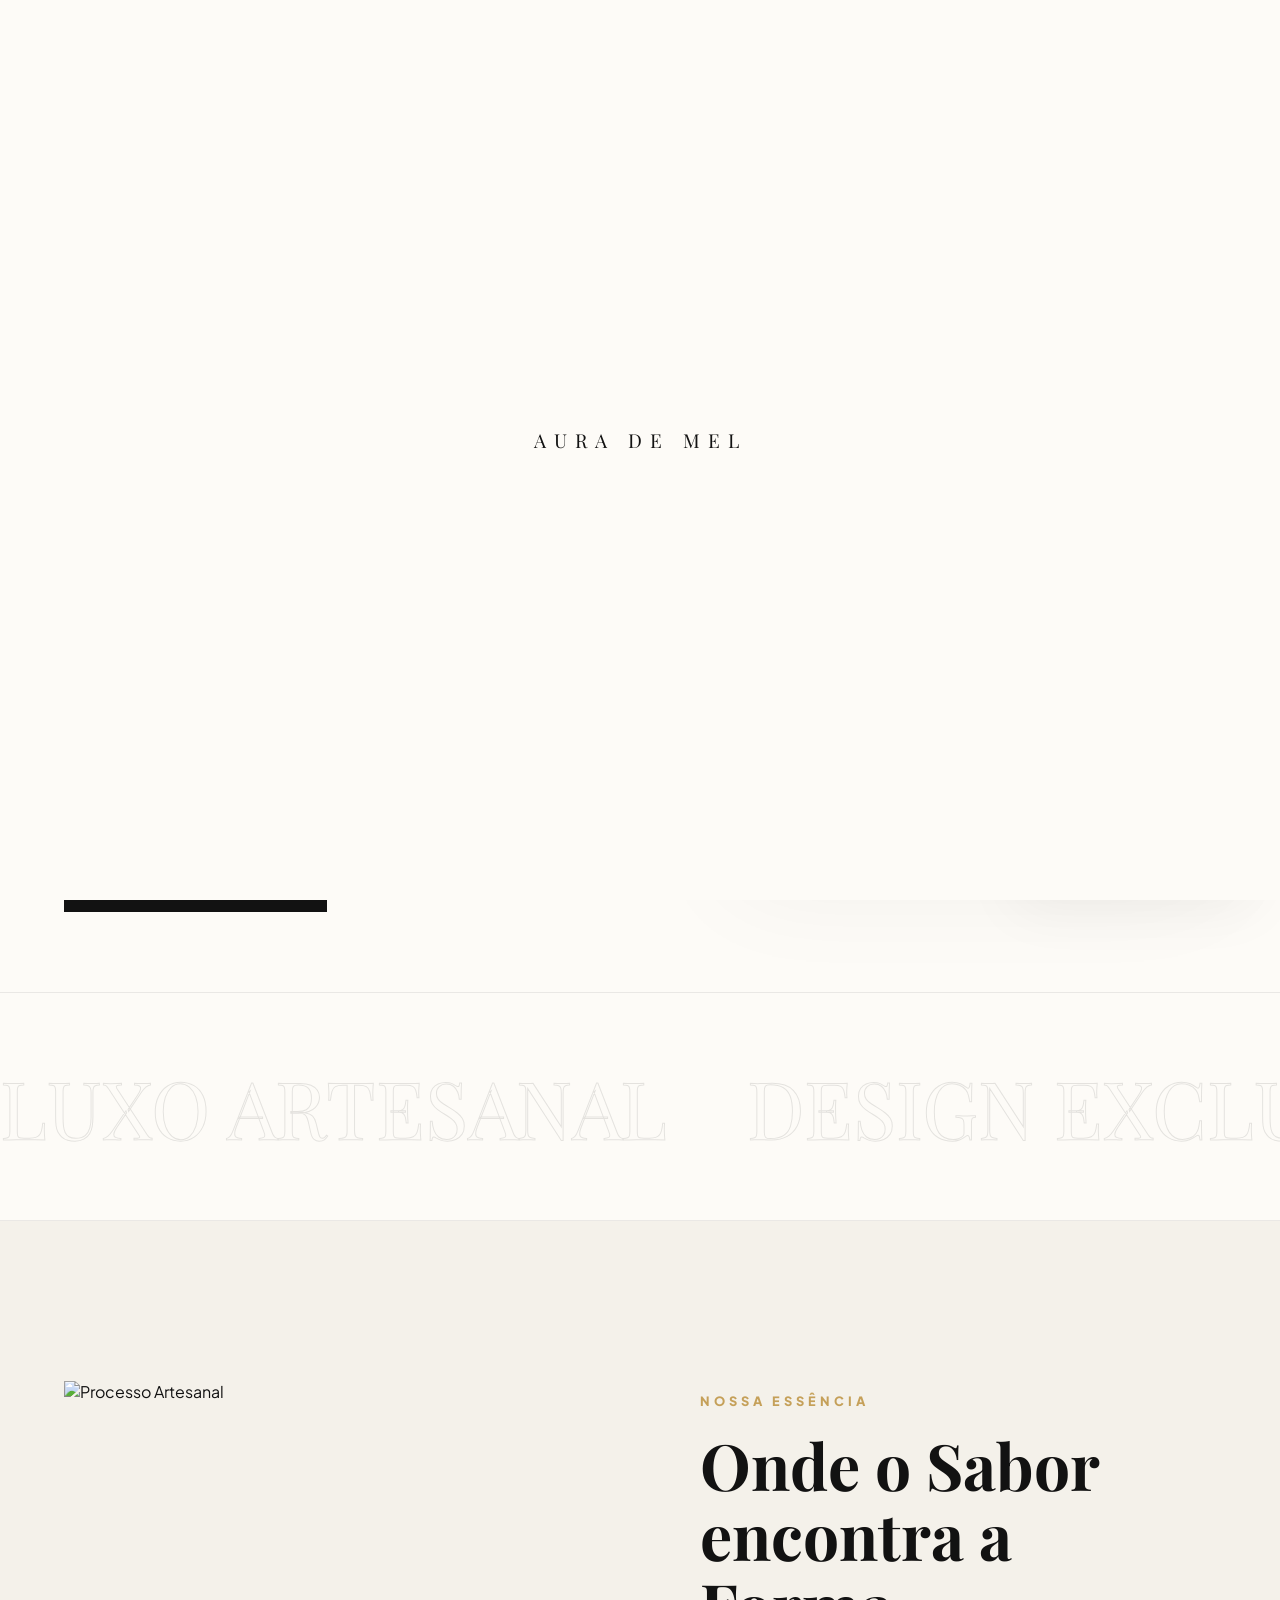
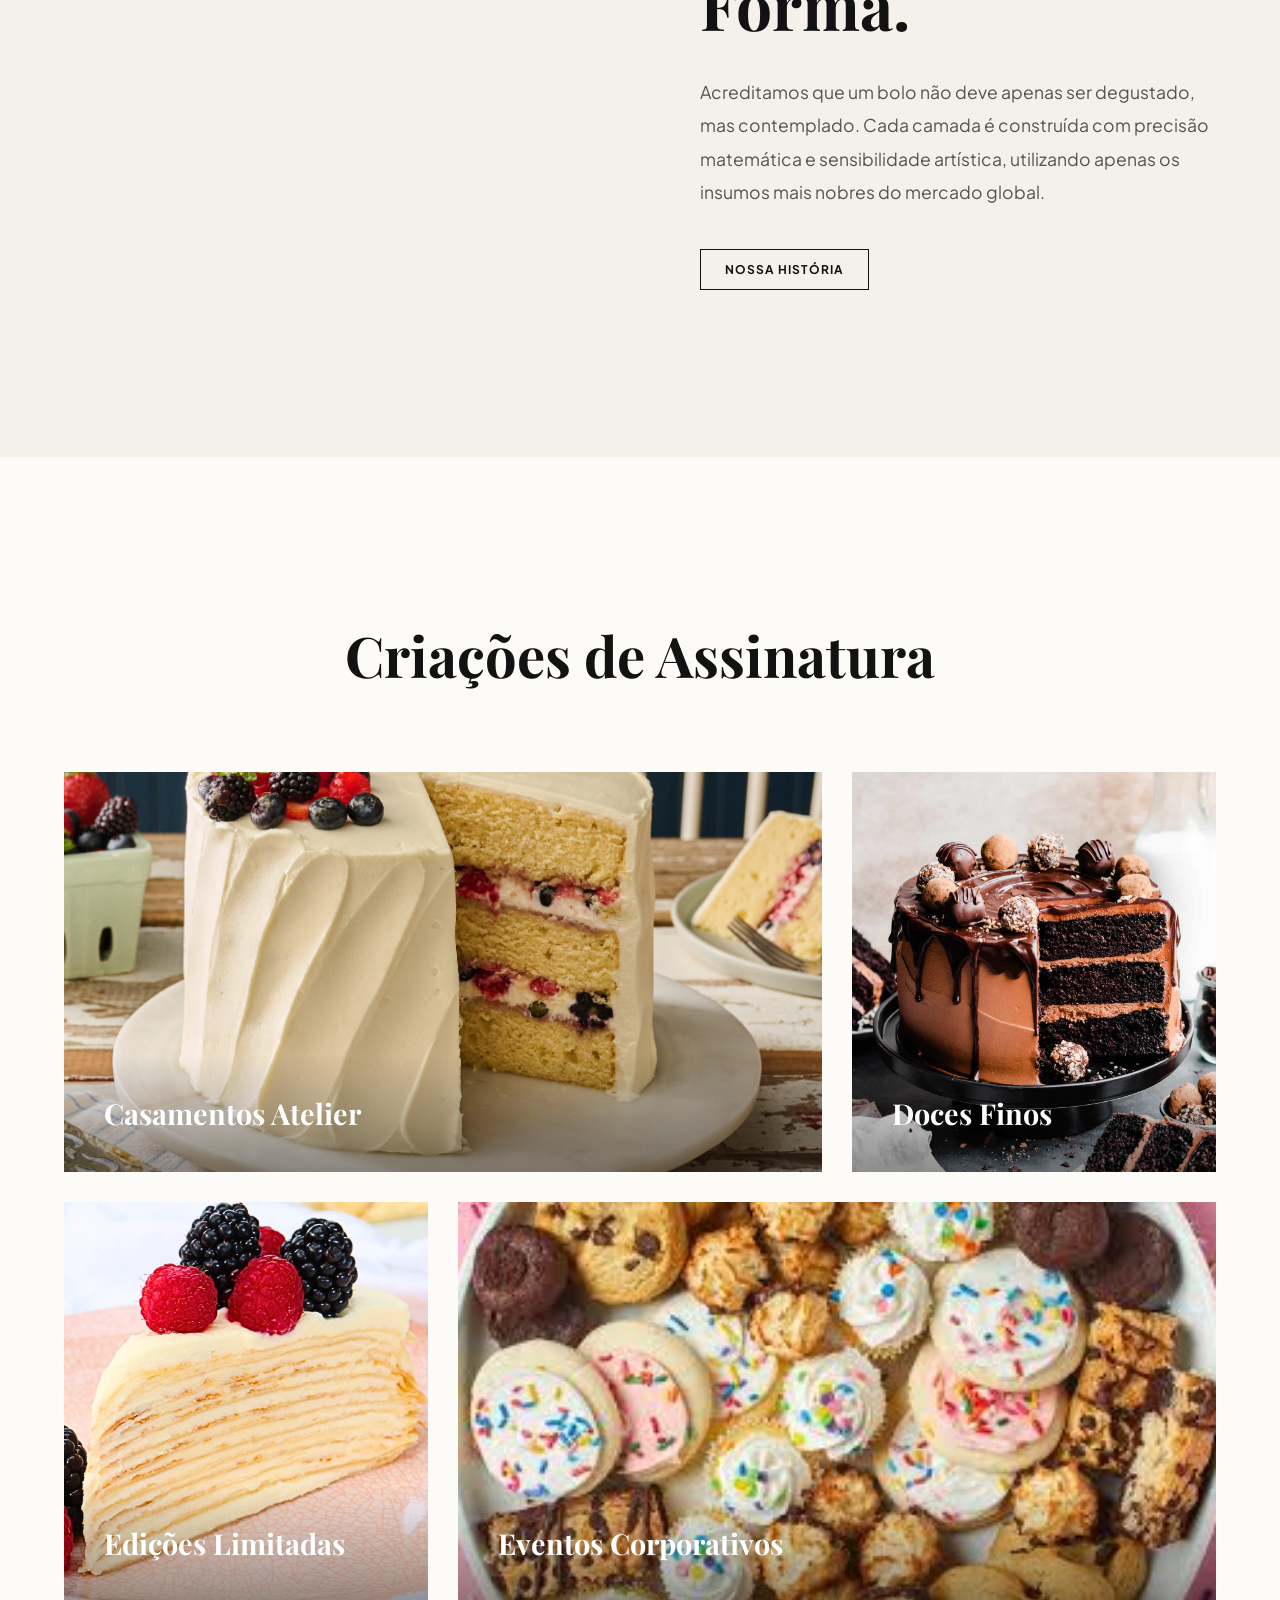
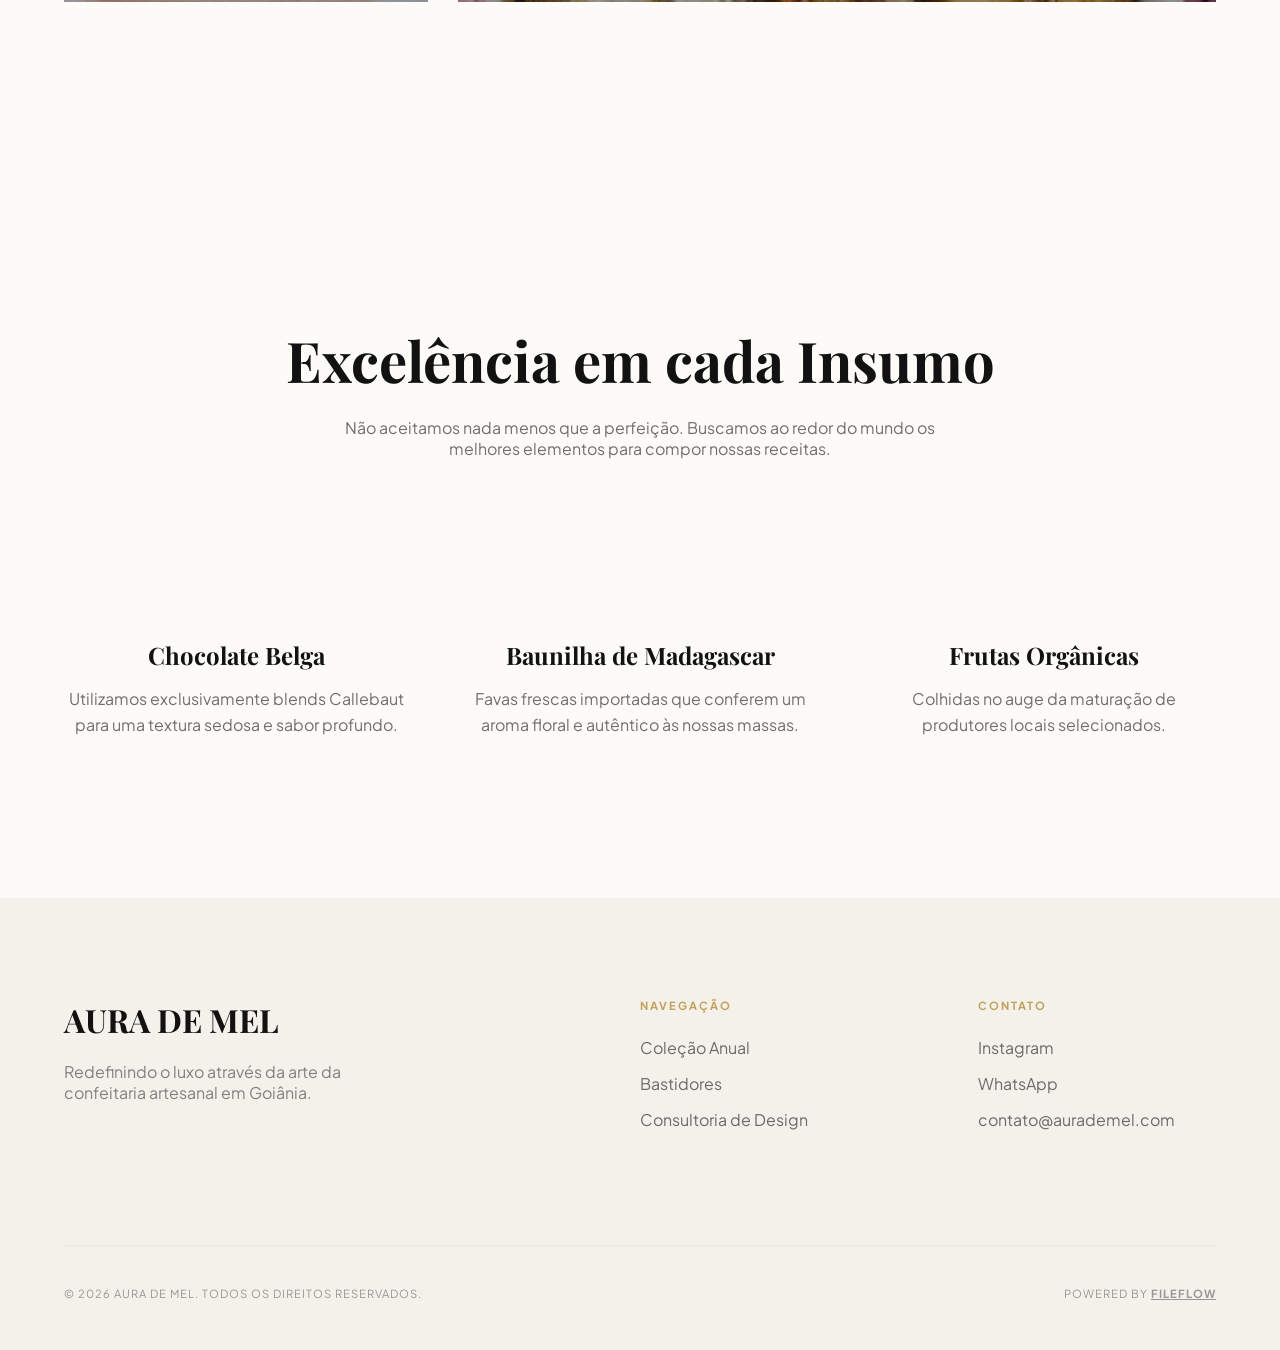
==== index.html @ 0914e8ba "Add files via upload" ====
<!DOCTYPE html>
<html lang="pt-br">
<head>
    <meta charset="UTF-8">
    <meta name="viewport" content="width=device-width, initial-scale=1.0">
    <title>Aura de Mel | Confeitaria de Luxo</title>
    <link rel="preconnect" href="https://fonts.googleapis.com">
    <link rel="preconnect" href="https://fonts.gstatic.com" crossorigin>
    <link href="https://fonts.googleapis.com/css2?family=Playfair+Display:ital,wght@0,400..900;1,400..900&family=Plus+Jakarta+Sans:wght@200..800&display=swap" rel="stylesheet">
    
    <style>
        :root {
            --bg: #fdfbf7;
            --text: #121212;
            --accent: #c5a059;
            --secondary: #f4f1ea;
            --border: rgba(18, 18, 18, 0.08);
            --transition: all 0.7s cubic-bezier(0.19, 1, 0.22, 1);
            --font-h: "Playfair Display", serif;
            --font-b: "Plus Jakarta Sans", sans-serif;
        }

        * { margin: 0; padding: 0; box-sizing: border-box; }
        html.lenis { height: auto; }
        .lenis-smooth { scroll-behavior: auto !important; }
        
        body { 
            font-family: var(--font-b); 
            background: var(--bg); 
            color: var(--text); 
            overflow-x: hidden; 
            -webkit-font-smoothing: antialiased; 
        }

        /* Loader */
        .loader { position: fixed; top: 0; left: 0; width: 100%; height: 100vh; background: var(--bg); z-index: 9999; display: flex; justify-content: center; align-items: center; }
        .loader-content { width: 300px; text-align: center; }
        .loader-text { font-family: var(--font-h); font-size: 1.2rem; letter-spacing: 8px; display: block; margin-bottom: 20px; text-transform: uppercase; }
        .loader-bar { width: 0%; height: 1px; background: var(--text); }

        /* Navigation */
        .nav { position: fixed; top: 0; width: 100%; padding: 30px 5%; display: flex; justify-content: space-between; align-items: center; z-index: 1000; background: rgba(253, 251, 247, 0.8); backdrop-filter: blur(20px); border-bottom: 1px solid var(--border); }
        .nav-logo a { font-family: var(--font-h); font-weight: 800; font-size: 1.4rem; text-decoration: none; color: var(--text); letter-spacing: 2px; }
        .nav-links { display: flex; gap: 35px; list-style: none; }
        .nav-links a { text-decoration: none; color: var(--text); font-size: 0.75rem; font-weight: 600; text-transform: uppercase; letter-spacing: 1.5px; opacity: 0.5; transition: 0.3s; }
        .nav-links a:hover, .nav-links a.active { opacity: 1; color: var(--accent); }
        .btn-reserve { padding: 12px 24px; background: var(--text); color: #fff; border: none; font-family: var(--font-b); font-size: 0.75rem; font-weight: 700; text-transform: uppercase; letter-spacing: 1px; transition: 0.3s; cursor: pointer; }
        .btn-reserve:hover { background: var(--accent); }

        /* Hero */
        .hero { min-height: 100vh; padding: 160px 5% 80px; display: flex; align-items: center; }
        .hero-container { display: grid; grid-template-columns: 1.1fr 0.9fr; gap: 80px; width: 100%; align-items: center; }
        .hero-subtitle { font-size: 0.75rem; letter-spacing: 5px; margin-bottom: 25px; color: var(--accent); font-weight: 800; text-transform: uppercase; }
        .hero-title { font-family: var(--font-h); font-size: clamp(3.5rem, 8vw, 7rem); line-height: 0.9; margin-bottom: 40px; }
        .hero-title i { font-weight: 400; font-style: italic; font-family: var(--font-h); }
        .hero-description { max-width: 500px; margin-bottom: 50px; font-size: 1.2rem; color: rgba(0,0,0,0.6); line-height: 1.8; font-weight: 300; }
        .hero-visual { position: relative; }
        .main-img-wrap { width: 100%; aspect-ratio: 4/5; overflow: hidden; box-shadow: 0 50px 100px rgba(0,0,0,0.05); }
        .main-img-wrap img { width: 100%; height: 100%; object-fit: cover; }
        .float-card { position: absolute; background: #fff; padding: 25px; bottom: -40px; right: -40px; box-shadow: 0 30px 60px rgba(0,0,0,0.05); border: 1px solid var(--border); z-index: 5; }
        .float-card h4 { font-family: var(--font-h); font-size: 1.2rem; margin-bottom: 5px; }
        .float-card p { font-size: 0.8rem; opacity: 0.5; letter-spacing: 1px; text-transform: uppercase; }

        /* Philosophy Section */
        .philosophy { padding: 160px 5%; background: var(--secondary); display: grid; grid-template-columns: 1fr 1fr; gap: 120px; align-items: center; }
        .phil-image { position: relative; width: 100%; aspect-ratio: 1/1; overflow: hidden; }
        .phil-image img { width: 100%; height: 100%; object-fit: cover; }
        .phil-content span { color: var(--accent); font-weight: 800; font-size: 0.8rem; letter-spacing: 4px; text-transform: uppercase; }
        .phil-content h2 { font-family: var(--font-h); font-size: clamp(2.5rem, 5vw, 4rem); margin: 20px 0 35px; line-height: 1.1; }
        .phil-content p { font-size: 1.1rem; line-height: 1.9; opacity: 0.7; margin-bottom: 40px; }

        /* Featured Bento Grid */
        .featured { padding: 160px 5%; }
        .section-header { text-align: center; margin-bottom: 80px; }
        .section-header h2 { font-family: var(--font-h); font-size: 3.5rem; }
        .bento-grid { display: grid; grid-template-columns: repeat(12, 1fr); grid-template-rows: repeat(2, 400px); gap: 30px; }
        .bento-item { position: relative; overflow: hidden; background: #eee; }
        .bento-item img { width: 100%; height: 100%; object-fit: cover; transition: var(--transition); }
        .bento-item:hover img { transform: scale(1.05); }
        .bento-1 { grid-column: span 8; }
        .bento-2 { grid-column: span 4; }
        .bento-3 { grid-column: span 4; }
        .bento-4 { grid-column: span 8; }
        .bento-info { position: absolute; bottom: 0; left: 0; width: 100%; padding: 40px; background: linear-gradient(transparent, rgba(0,0,0,0.4)); color: #fff; }
        .bento-info h3 { font-family: var(--font-h); font-size: 1.8rem; }

        /* Ticker */
        .ticker { padding: 60px 0; border-top: 1px solid var(--border); border-bottom: 1px solid var(--border); overflow: hidden; white-space: nowrap; }
        .ticker-wrapper { display: flex; width: max-content; }
        .ticker-item { font-family: var(--font-h); font-size: 5rem; font-weight: 400; margin-right: 80px; opacity: 0.1; -webkit-text-stroke: 1px var(--text); color: transparent; text-transform: uppercase; }

        /* Quality Section */
        .ingredients { padding: 160px 5%; display: flex; flex-direction: column; align-items: center; text-align: center; }
        .ing-grid { display: grid; grid-template-columns: repeat(3, 1fr); gap: 60px; margin-top: 80px; width: 100%; }
        .ing-item h4 { font-family: var(--font-h); font-size: 1.5rem; margin-bottom: 15px; }
        .ing-item p { opacity: 0.6; line-height: 1.6; }

        /* Footer */
        .footer { padding: 100px 5% 50px; background: var(--secondary); }
        .footer-top { display: grid; grid-template-columns: 2fr 1fr 1fr; gap: 100px; margin-bottom: 100px; }
        .footer-brand h2 { font-family: var(--font-h); font-size: 2rem; margin-bottom: 20px; }
        .footer-brand p { opacity: 0.5; max-width: 300px; }
        .footer-links h5 { font-size: 0.7rem; text-transform: uppercase; letter-spacing: 2px; margin-bottom: 25px; color: var(--accent); }
        .footer-links ul { list-style: none; }
        .footer-links li { margin-bottom: 15px; }
        .footer-links a { text-decoration: none; color: var(--text); opacity: 0.6; transition: 0.3s; }
        .footer-links a:hover { opacity: 1; color: var(--accent); }
        .footer-bottom { padding-top: 40px; border-top: 1px solid var(--border); display: flex; justify-content: space-between; font-size: 0.7rem; opacity: 0.4; text-transform: uppercase; letter-spacing: 1px; }

        @media (max-width: 1024px) {
            .hero-container, .philosophy, .footer-top { grid-template-columns: 1fr; gap: 60px; text-align: center; }
            .hero-description, .footer-brand p { margin: 0 auto 40px; }
            .bento-grid { grid-template-rows: repeat(4, 300px); }
            .bento-item { grid-column: span 12; }
            .nav-links, .nav-cta { display: none; }
            .float-card { display: none; }
            .ing-grid { grid-template-columns: 1fr; }
        }
    </style>

    <script src="https://unpkg.com/lenis@1.1.18/dist/lenis.min.js"></script>
    <script src="https://cdnjs.cloudflare.com/ajax/libs/gsap/3.12.5/gsap.min.js"></script>
    <script src="https://cdnjs.cloudflare.com/ajax/libs/gsap/3.12.5/ScrollTrigger.min.js"></script>
</head>
<body>

    <div class="loader">
        <div class="loader-content">
            <span class="loader-text">AURA DE MEL</span>
            <div class="loader-bar"></div>
        </div>
    </div>

    <nav class="nav">
        <div class="nav-logo">
            <a href="index.html">AURA DE MEL</a>
        </div>
        <ul class="nav-links">
            <li><a href="index.html" class="active">Início</a></li>
            <li><a href="menu.html">Coleção</a></li>
            <li><a href="gallery.html">O Atelier</a></li>
            <li><a href="order.html">Encomendas</a></li>
            <li><a href="contact.html">Contato</a></li>
        </ul>
        <div class="nav-cta">
            <button class="btn-reserve">Reservar Agora</button>
        </div>
    </nav>

    <main>
        <section class="hero">
            <div class="hero-container">
                <div class="hero-content">
                    <h2 class="hero-subtitle">CONFEITARIA ARTESANAL • 2026</h2>
                    <h1 class="hero-title">
                        Definido pela<br>
                        <i>Elegância</i>, Criado<br>
                        com Paixão.
                    </h1>
                    <div class="hero-description">
                        <p>Descubra a intersecção entre o design arquitetônico e a alta confeitaria. Nosso atelier projeta arte comestível exclusiva para os momentos mais significativos da vida.</p>
                    </div>
                    <div class="hero-actions">
                        <button class="btn-reserve" style="padding: 20px 45px; font-size: 0.9rem;">Explorar Coleção</button>
                    </div>
                </div>
                <div class="hero-visual">
                    <div class="main-img-wrap">
                        <img src="assets/1.jpg" alt="Bolo de Luxo Aura de Mel">
                    </div>
                    <div class="float-card">
                        <h4>O Velvet Rose</h4>
                        <p>Destaque da Temporada</p>
                    </div>
                </div>
            </div>
        </section>

        <section class="ticker">
            <div class="ticker-wrapper">
                <div class="ticker-item">LUXO ARTESANAL</div>
                <div class="ticker-item">DESIGN EXCLUSIVO</div>
                <div class="ticker-item">INGREDIENTES PREMIUM</div>
                <div class="ticker-item">ALTA GASTRONOMIA</div>
                <div class="ticker-item">LUXO ARTESANAL</div>
                <div class="ticker-item">DESIGN EXCLUSIVO</div>
                <div class="ticker-item">INGREDIENTES PREMIUM</div>
                <div class="ticker-item">ALTA GASTRONOMIA</div>
            </div>
        </section>

        <section class="philosophy">
            <div class="phil-image">
                <img src="assets/cake1.jpg" alt="Processo Artesanal">
            </div>
            <div class="phil-content">
                <span>Nossa Essência</span>
                <h2>Onde o Sabor encontra a Forma.</h2>
                <p>Acreditamos que um bolo não deve apenas ser degustado, mas contemplado. Cada camada é construída com precisão matemática e sensibilidade artística, utilizando apenas os insumos mais nobres do mercado global.</p>
                <button class="btn-reserve" style="background: transparent; color: var(--text); border: 1px solid var(--text);">Nossa História</button>
            </div>
        </section>

        <section class="featured">
            <div class="section-header">
                <h2>Criações de Assinatura</h2>
            </div>
            <div class="bento-grid">
                <div class="bento-item bento-1">
                    <img src="assets/4.jpg.avif" alt="">
                    <div class="bento-info">
                        <h3>Casamentos Atelier</h3>
                    </div>
                </div>
                <div class="bento-item bento-2">
                    <img src="assets/5.jpg" alt="">
                    <div class="bento-info">
                        <h3>Doces Finos</h3>
                    </div>
                </div>
                <div class="bento-item bento-3">
                    <img src="assets/6.jpg" alt="">
                    <div class="bento-info">
                        <h3>Edições Limitadas</h3>
                    </div>
                </div>
                <div class="bento-item bento-4">
                    <img src="assets/10.jpeg" alt="">
                    <div class="bento-info">
                        <h3>Eventos Corporativos</h3>
                    </div>
                </div>
            </div>
        </section>

        <section class="ingredients">
            <div class="section-header">
                <h2>Excelência em cada Insumo</h2>
                <p style="max-width: 600px; margin: 20px auto; opacity: 0.6;">Não aceitamos nada menos que a perfeição. Buscamos ao redor do mundo os melhores elementos para compor nossas receitas.</p>
            </div>
            <div class="ing-grid">
                <div class="ing-item">
                    <h4>Chocolate Belga</h4>
                    <p>Utilizamos exclusivamente blends Callebaut para uma textura sedosa e sabor profundo.</p>
                </div>
                <div class="ing-item">
                    <h4>Baunilha de Madagascar</h4>
                    <p>Favas frescas importadas que conferem um aroma floral e autêntico às nossas massas.</p>
                </div>
                <div class="ing-item">
                    <h4>Frutas Orgânicas</h4>
                    <p>Colhidas no auge da maturação de produtores locais selecionados.</p>
                </div>
            </div>
        </section>
    </main>

    <footer class="footer">
        <div class="footer-top">
            <div class="footer-brand">
                <h2>AURA DE MEL</h2>
                <p>Redefinindo o luxo através da arte da confeitaria artesanal em Goiânia.</p>
            </div>
            <div class="footer-links">
                <h5>Navegação</h5>
                <ul>
                    <li><a href="menu.html">Coleção Anual</a></li>
                    <li><a href="gallery.html">Bastidores</a></li>
                    <li><a href="order.html">Consultoria de Design</a></li>
                </ul>
            </div>
            <div class="footer-links">
                <h5>Contato</h5>
                <ul>
                    <li><a href="#">Instagram</a></li>
                    <li><a href="#">WhatsApp</a></li>
                    <li><a href="#">contato@aurademel.com</a></li>
                </ul>
            </div>
        </div>
        <div class="footer-bottom">
            <p>&copy; 2026 AURA DE MEL. TODOS OS DIREITOS RESERVADOS.</p>
            <p>POWERED BY <a href="#" style="color: var(--text); font-weight: 700;">FILEFLOW</a></p>
        </div>
    </footer>

    <script>
        const lenis = new Lenis();
        function raf(time) {
            lenis.raf(time);
            requestAnimationFrame(raf);
        }
        requestAnimationFrame(raf);

        window.addEventListener('load', () => {
            const tl = gsap.timeline();
            tl.to(".loader-bar", { width: "100%", duration: 0.8, ease: "power4.inOut" })
              .to(".loader", { yPercent: -100, duration: 1, ease: "expo.inOut" })
              .from(".nav", { y: -100, opacity: 0, duration: 1 }, "-=0.5")
              .from(".hero-title", { y: 100, opacity: 0, duration: 1.2, ease: "power4.out" }, "-=0.7")
              .from(".hero-description", { opacity: 0, y: 20, duration: 1 }, "-=0.8")
              .from(".hero-visual", { scale: 0.9, opacity: 0, duration: 1.5, ease: "expo.out" }, "-=1");
        });

        gsap.registerPlugin(ScrollTrigger);

        gsap.to(".ticker-wrapper", {
            xPercent: -30,
            scrollTrigger: {
                trigger: ".ticker",
                start: "top bottom",
                end: "bottom top",
                scrub: 1
            }
        });

        gsap.utils.toArray(".bento-item, .ing-item").forEach(item => {
            gsap.from(item, {
                scrollTrigger: {
                    trigger: item,
                    start: "top 90%",
                },
                y: 50,
                opacity: 0,
                duration: 1,
                ease: "power3.out"
            });
        });
    </script>
</body>
</html>
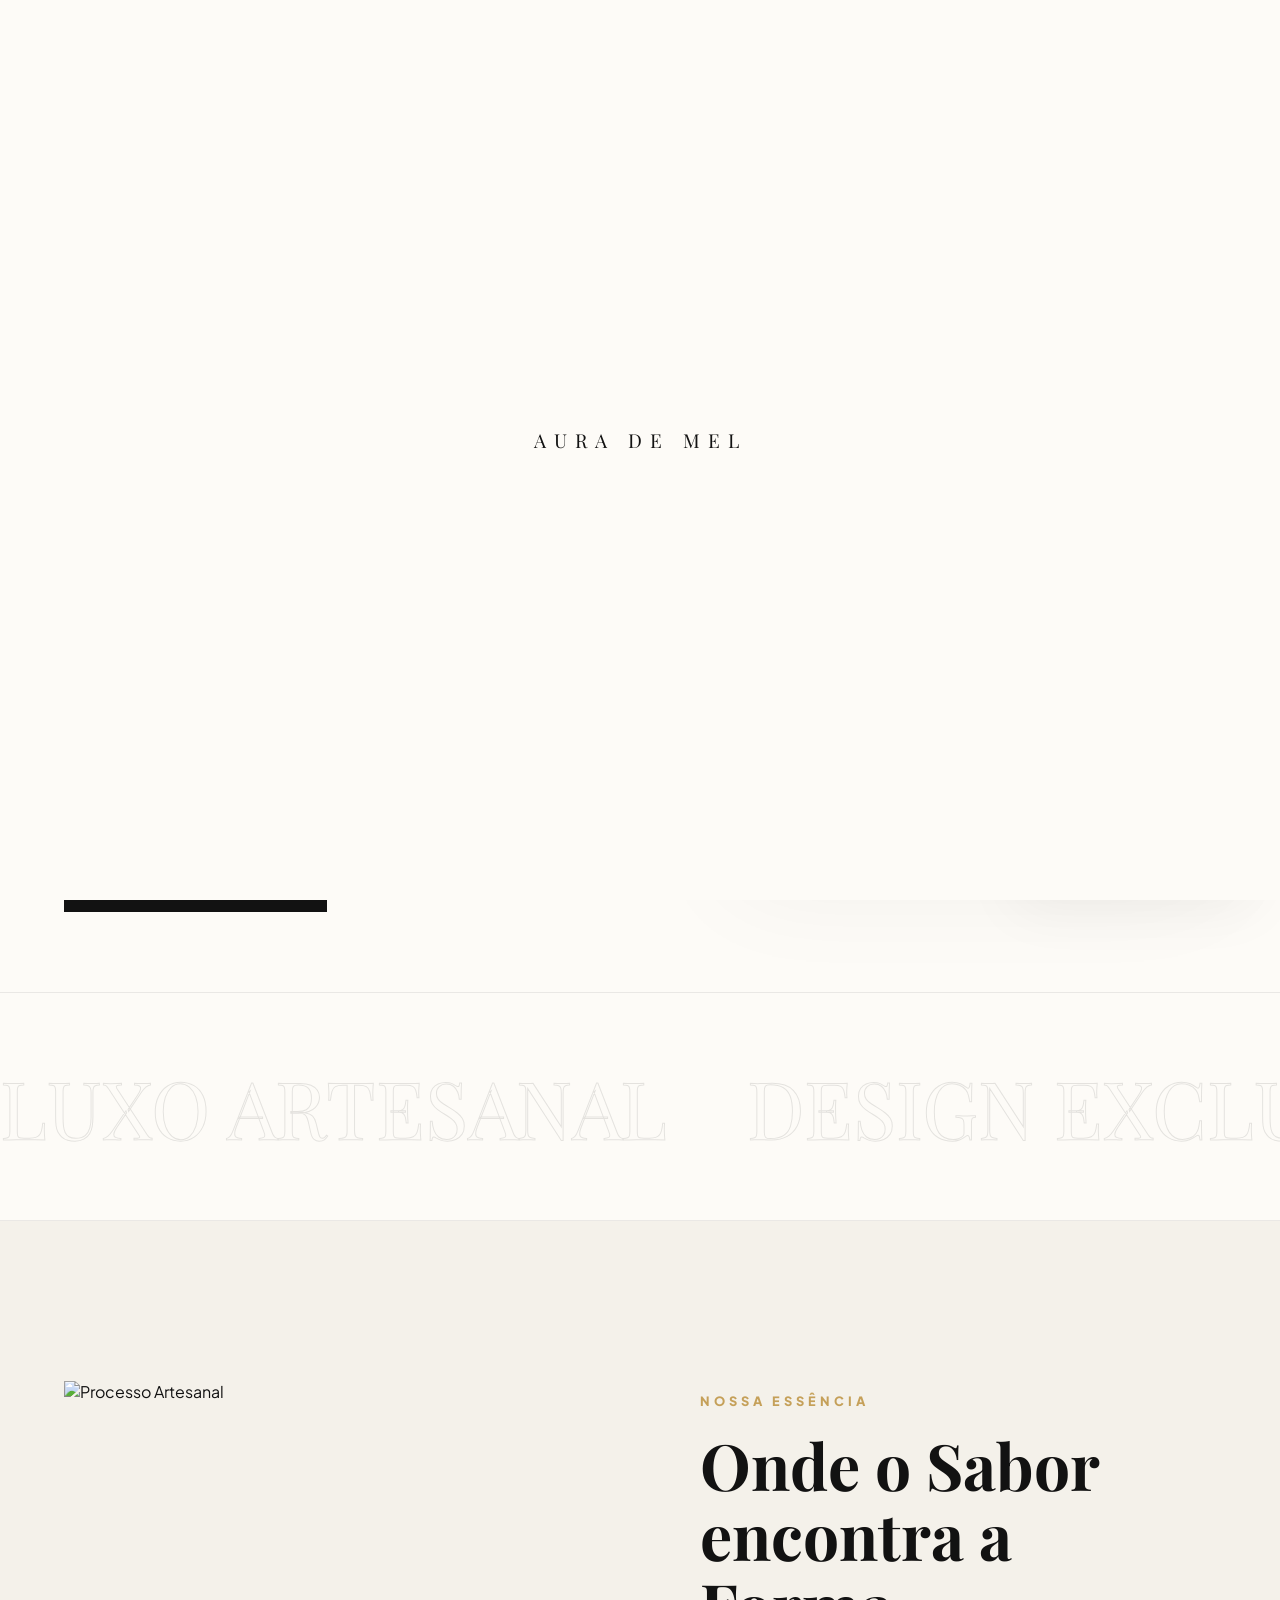
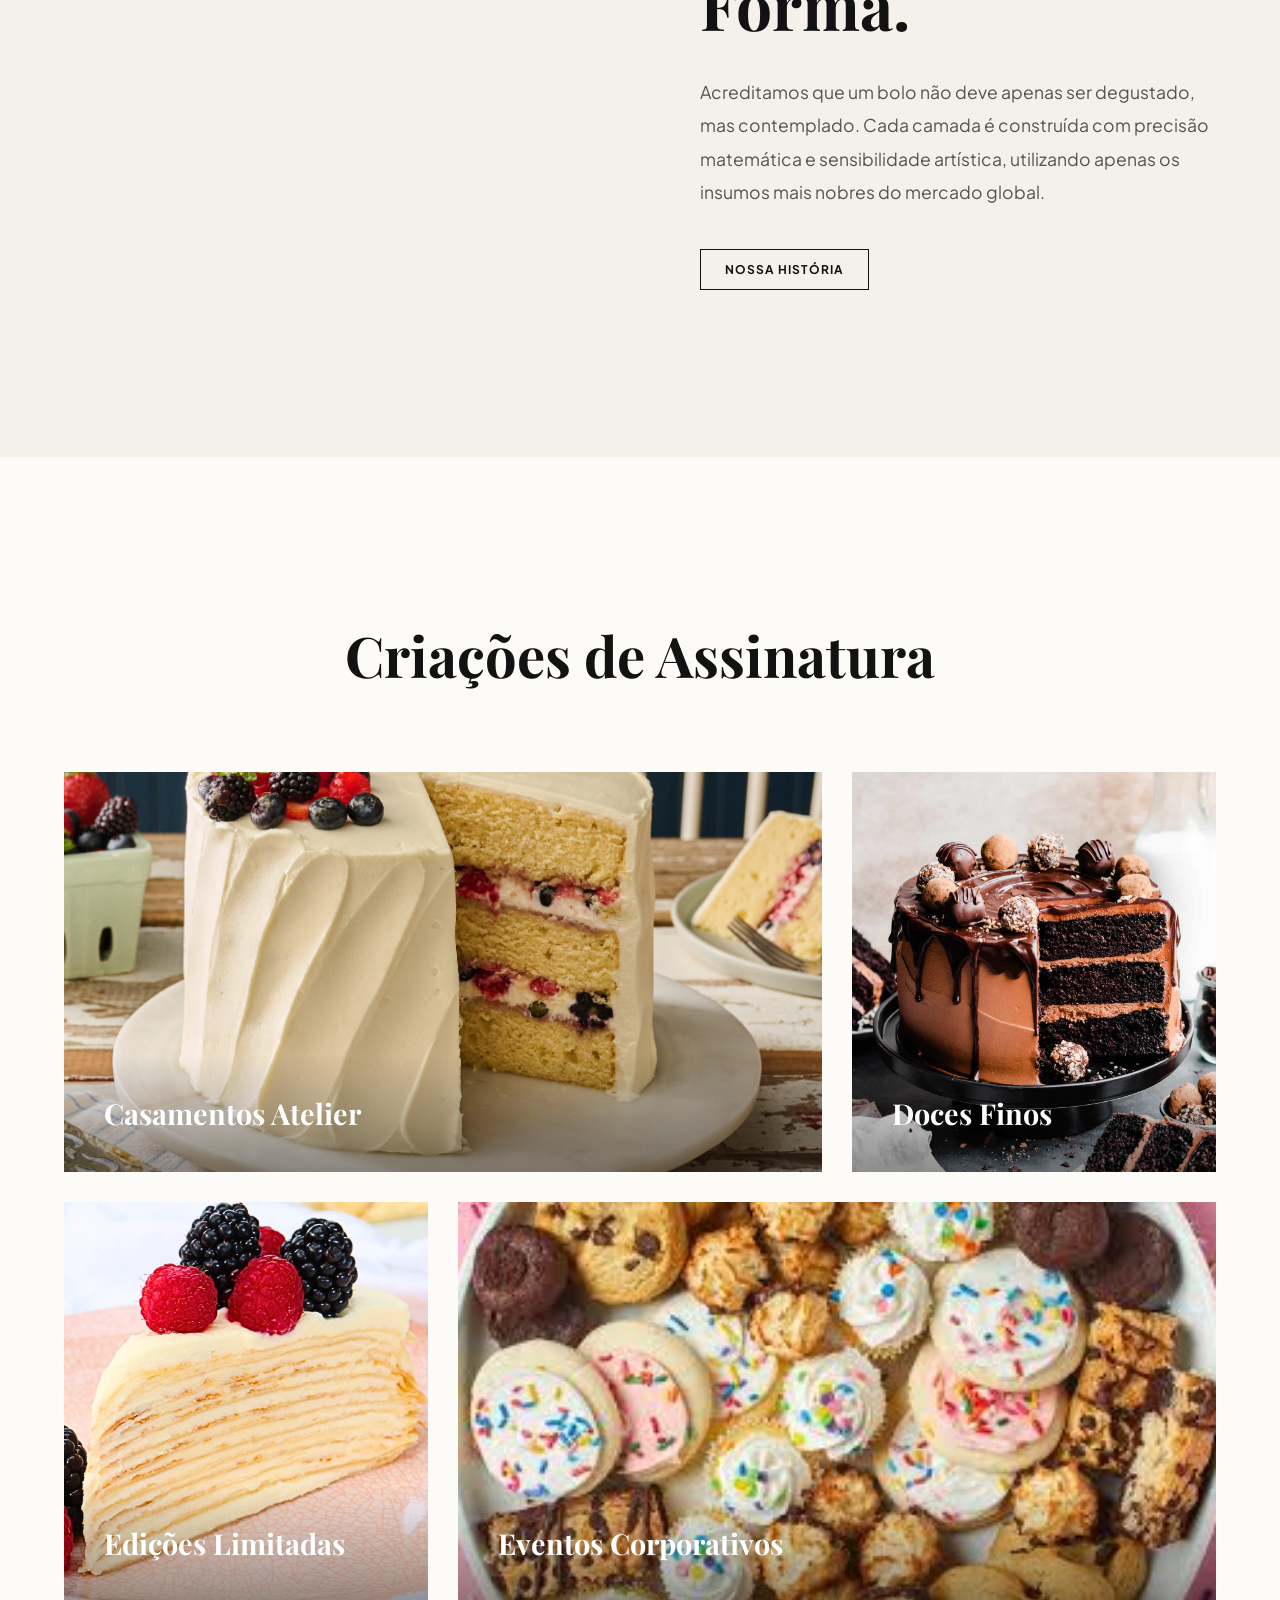
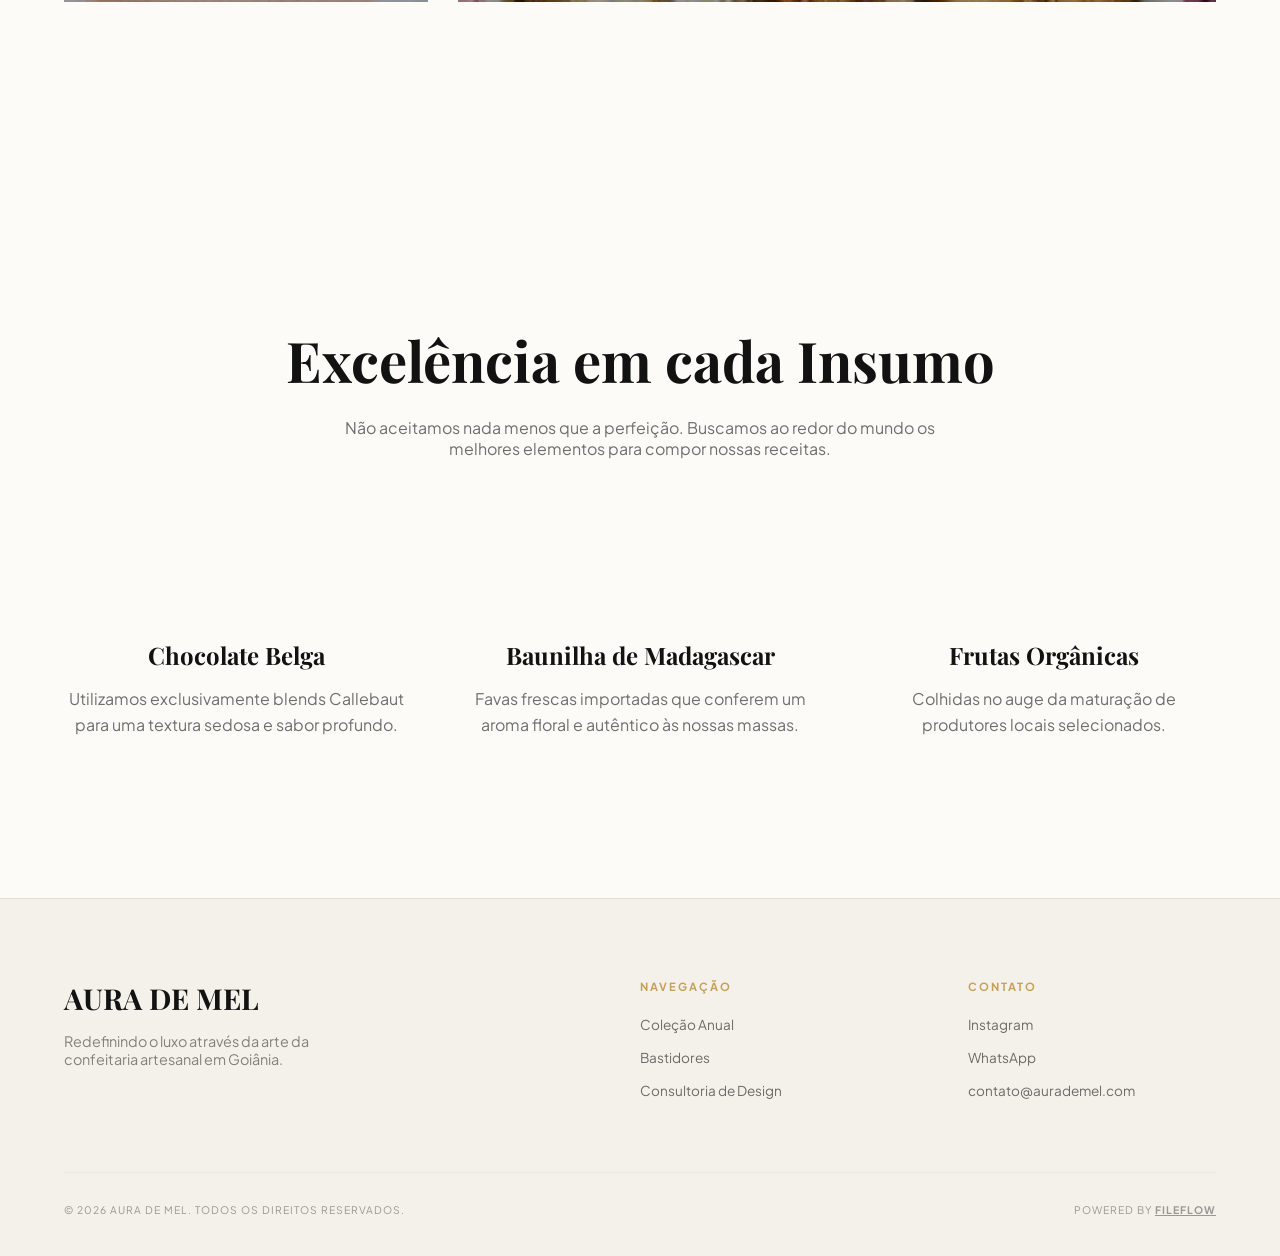
==== commit 19b15772: "Update index.html" ====
--- a/index.html
+++ b/index.html
@@ -39,20 +39,36 @@
         .loader-bar { width: 0%; height: 1px; background: var(--text); }
 
         /* Navigation */
-        .nav { position: fixed; top: 0; width: 100%; padding: 30px 5%; display: flex; justify-content: space-between; align-items: center; z-index: 1000; background: rgba(253, 251, 247, 0.8); backdrop-filter: blur(20px); border-bottom: 1px solid var(--border); }
+        .nav { position: fixed; top: 0; width: 100%; padding: 25px 5%; display: flex; justify-content: space-between; align-items: center; z-index: 1000; background: rgba(253, 251, 247, 0.85); backdrop-filter: blur(20px); border-bottom: 1px solid var(--border); }
         .nav-logo a { font-family: var(--font-h); font-weight: 800; font-size: 1.4rem; text-decoration: none; color: var(--text); letter-spacing: 2px; }
+        
         .nav-links { display: flex; gap: 35px; list-style: none; }
         .nav-links a { text-decoration: none; color: var(--text); font-size: 0.75rem; font-weight: 600; text-transform: uppercase; letter-spacing: 1.5px; opacity: 0.5; transition: 0.3s; }
         .nav-links a:hover, .nav-links a.active { opacity: 1; color: var(--accent); }
+        
+        .nav-cta { display: flex; align-items: center; gap: 20px; }
         .btn-reserve { padding: 12px 24px; background: var(--text); color: #fff; border: none; font-family: var(--font-b); font-size: 0.75rem; font-weight: 700; text-transform: uppercase; letter-spacing: 1px; transition: 0.3s; cursor: pointer; }
         .btn-reserve:hover { background: var(--accent); }
+
+        /* Burger Menu */
+        .burger { display: none; flex-direction: column; gap: 6px; cursor: pointer; z-index: 2000; width: 25px; }
+        .burger span { width: 100%; height: 2px; background: var(--text); transition: var(--transition); }
+        .burger.active span:nth-child(1) { transform: translateY(4px) rotate(45deg); }
+        .burger.active span:nth-child(2) { transform: translateY(-4px) rotate(-45deg); }
+
+        /* Mobile Nav Overlay */
+        .mobile-nav { position: fixed; top: 0; left: 0; width: 100%; height: 100vh; background: var(--bg); z-index: 1500; display: flex; flex-direction: column; justify-content: center; align-items: center; transform: translateY(-100%); transition: var(--transition); }
+        .mobile-nav.active { transform: translateY(0); }
+        .mobile-nav ul { list-style: none; text-align: center; }
+        .mobile-nav ul li { margin: 25px 0; }
+        .mobile-nav ul a { font-family: var(--font-h); font-size: 2.2rem; text-decoration: none; color: var(--text); text-transform: uppercase; }
 
         /* Hero */
         .hero { min-height: 100vh; padding: 160px 5% 80px; display: flex; align-items: center; }
         .hero-container { display: grid; grid-template-columns: 1.1fr 0.9fr; gap: 80px; width: 100%; align-items: center; }
         .hero-subtitle { font-size: 0.75rem; letter-spacing: 5px; margin-bottom: 25px; color: var(--accent); font-weight: 800; text-transform: uppercase; }
         .hero-title { font-family: var(--font-h); font-size: clamp(3.5rem, 8vw, 7rem); line-height: 0.9; margin-bottom: 40px; }
-        .hero-title i { font-weight: 400; font-style: italic; font-family: var(--font-h); }
+        .hero-title i { font-weight: 400; font-style: italic; }
         .hero-description { max-width: 500px; margin-bottom: 50px; font-size: 1.2rem; color: rgba(0,0,0,0.6); line-height: 1.8; font-weight: 300; }
         .hero-visual { position: relative; }
         .main-img-wrap { width: 100%; aspect-ratio: 4/5; overflow: hidden; box-shadow: 0 50px 100px rgba(0,0,0,0.05); }
@@ -61,7 +77,7 @@
         .float-card h4 { font-family: var(--font-h); font-size: 1.2rem; margin-bottom: 5px; }
         .float-card p { font-size: 0.8rem; opacity: 0.5; letter-spacing: 1px; text-transform: uppercase; }
 
-        /* Philosophy Section */
+        /* Philosophy */
         .philosophy { padding: 160px 5%; background: var(--secondary); display: grid; grid-template-columns: 1fr 1fr; gap: 120px; align-items: center; }
         .phil-image { position: relative; width: 100%; aspect-ratio: 1/1; overflow: hidden; }
         .phil-image img { width: 100%; height: 100%; object-fit: cover; }
@@ -69,7 +85,7 @@
         .phil-content h2 { font-family: var(--font-h); font-size: clamp(2.5rem, 5vw, 4rem); margin: 20px 0 35px; line-height: 1.1; }
         .phil-content p { font-size: 1.1rem; line-height: 1.9; opacity: 0.7; margin-bottom: 40px; }
 
-        /* Featured Bento Grid */
+        /* Bento Grid */
         .featured { padding: 160px 5%; }
         .section-header { text-align: center; margin-bottom: 80px; }
         .section-header h2 { font-family: var(--font-h); font-size: 3.5rem; }
@@ -89,32 +105,37 @@
         .ticker-wrapper { display: flex; width: max-content; }
         .ticker-item { font-family: var(--font-h); font-size: 5rem; font-weight: 400; margin-right: 80px; opacity: 0.1; -webkit-text-stroke: 1px var(--text); color: transparent; text-transform: uppercase; }
 
-        /* Quality Section */
+        /* Ingredients */
         .ingredients { padding: 160px 5%; display: flex; flex-direction: column; align-items: center; text-align: center; }
         .ing-grid { display: grid; grid-template-columns: repeat(3, 1fr); gap: 60px; margin-top: 80px; width: 100%; }
         .ing-item h4 { font-family: var(--font-h); font-size: 1.5rem; margin-bottom: 15px; }
         .ing-item p { opacity: 0.6; line-height: 1.6; }
 
         /* Footer */
-        .footer { padding: 100px 5% 50px; background: var(--secondary); }
-        .footer-top { display: grid; grid-template-columns: 2fr 1fr 1fr; gap: 100px; margin-bottom: 100px; }
-        .footer-brand h2 { font-family: var(--font-h); font-size: 2rem; margin-bottom: 20px; }
-        .footer-brand p { opacity: 0.5; max-width: 300px; }
-        .footer-links h5 { font-size: 0.7rem; text-transform: uppercase; letter-spacing: 2px; margin-bottom: 25px; color: var(--accent); }
+        .footer { padding: 80px 5% 40px; background: var(--secondary); border-top: 1px solid var(--border); }
+        .footer-top { display: grid; grid-template-columns: 2fr 1fr 1fr; gap: 80px; margin-bottom: 60px; }
+        .footer-brand h2 { font-family: var(--font-h); font-size: 1.8rem; margin-bottom: 15px; }
+        .footer-brand p { opacity: 0.5; max-width: 300px; font-size: 0.9rem; }
+        .footer-links h5 { font-size: 0.7rem; text-transform: uppercase; letter-spacing: 2px; margin-bottom: 20px; color: var(--accent); }
         .footer-links ul { list-style: none; }
-        .footer-links li { margin-bottom: 15px; }
-        .footer-links a { text-decoration: none; color: var(--text); opacity: 0.6; transition: 0.3s; }
+        .footer-links li { margin-bottom: 12px; }
+        .footer-links a { text-decoration: none; color: var(--text); opacity: 0.6; transition: 0.3s; font-size: 0.85rem; }
         .footer-links a:hover { opacity: 1; color: var(--accent); }
-        .footer-bottom { padding-top: 40px; border-top: 1px solid var(--border); display: flex; justify-content: space-between; font-size: 0.7rem; opacity: 0.4; text-transform: uppercase; letter-spacing: 1px; }
+        .footer-bottom { padding-top: 30px; border-top: 1px solid var(--border); display: flex; justify-content: space-between; font-size: 0.65rem; opacity: 0.4; text-transform: uppercase; letter-spacing: 1px; }
 
         @media (max-width: 1024px) {
-            .hero-container, .philosophy, .footer-top { grid-template-columns: 1fr; gap: 60px; text-align: center; }
-            .hero-description, .footer-brand p { margin: 0 auto 40px; }
-            .bento-grid { grid-template-rows: repeat(4, 300px); }
-            .bento-item { grid-column: span 12; }
-            .nav-links, .nav-cta { display: none; }
+            .nav { padding: 20px 5%; }
+            .nav-links, .btn-reserve { display: none; }
+            .burger { display: flex; }
+            .hero-container, .philosophy, .footer-top { grid-template-columns: 1fr; gap: 50px; text-align: center; }
+            .hero-description, .footer-brand p { margin: 0 auto 30px; }
+            .bento-grid { grid-template-rows: auto; gap: 20px; }
+            .bento-item { grid-column: span 12; height: 350px; }
             .float-card { display: none; }
-            .ing-grid { grid-template-columns: 1fr; }
+            .ing-grid { grid-template-columns: 1fr; gap: 40px; }
+            .footer { padding: 50px 5% 30px; }
+            .footer-top { gap: 40px; margin-bottom: 40px; }
+            .footer-bottom { flex-direction: column; gap: 15px; text-align: center; }
         }
     </style>
 
@@ -144,8 +165,22 @@
         </ul>
         <div class="nav-cta">
             <button class="btn-reserve">Reservar Agora</button>
+            <div class="burger" id="burgerToggle">
+                <span></span>
+                <span></span>
+            </div>
         </div>
     </nav>
+
+    <div class="mobile-nav" id="mobileMenu">
+        <ul>
+            <li><a href="index.html">Início</a></li>
+            <li><a href="menu.html">Coleção</a></li>
+            <li><a href="gallery.html">O Atelier</a></li>
+            <li><a href="order.html">Encomendas</a></li>
+            <li><a href="contact.html">Contato</a></li>
+        </ul>
+    </div>
 
     <main>
         <section class="hero">
@@ -292,6 +327,15 @@
         }
         requestAnimationFrame(raf);
 
+        // Mobile Menu Toggle
+        const burger = document.getElementById('burgerToggle');
+        const mobileMenu = document.getElementById('mobileMenu');
+        burger.addEventListener('click', () => {
+            burger.classList.toggle('active');
+            mobileMenu.classList.toggle('active');
+            document.body.style.overflow = mobileMenu.classList.contains('active') ? 'hidden' : 'auto';
+        });
+
         window.addEventListener('load', () => {
             const tl = gsap.timeline();
             tl.to(".loader-bar", { width: "100%", duration: 0.8, ease: "power4.inOut" })
@@ -303,7 +347,6 @@
         });
 
         gsap.registerPlugin(ScrollTrigger);
-
         gsap.to(".ticker-wrapper", {
             xPercent: -30,
             scrollTrigger: {
@@ -318,9 +361,9 @@
             gsap.from(item, {
                 scrollTrigger: {
                     trigger: item,
-                    start: "top 90%",
+                    start: "top 95%",
                 },
-                y: 50,
+                y: 30,
                 opacity: 0,
                 duration: 1,
                 ease: "power3.out"
@@ -328,4 +371,4 @@
         });
     </script>
 </body>
-</html>+</html>
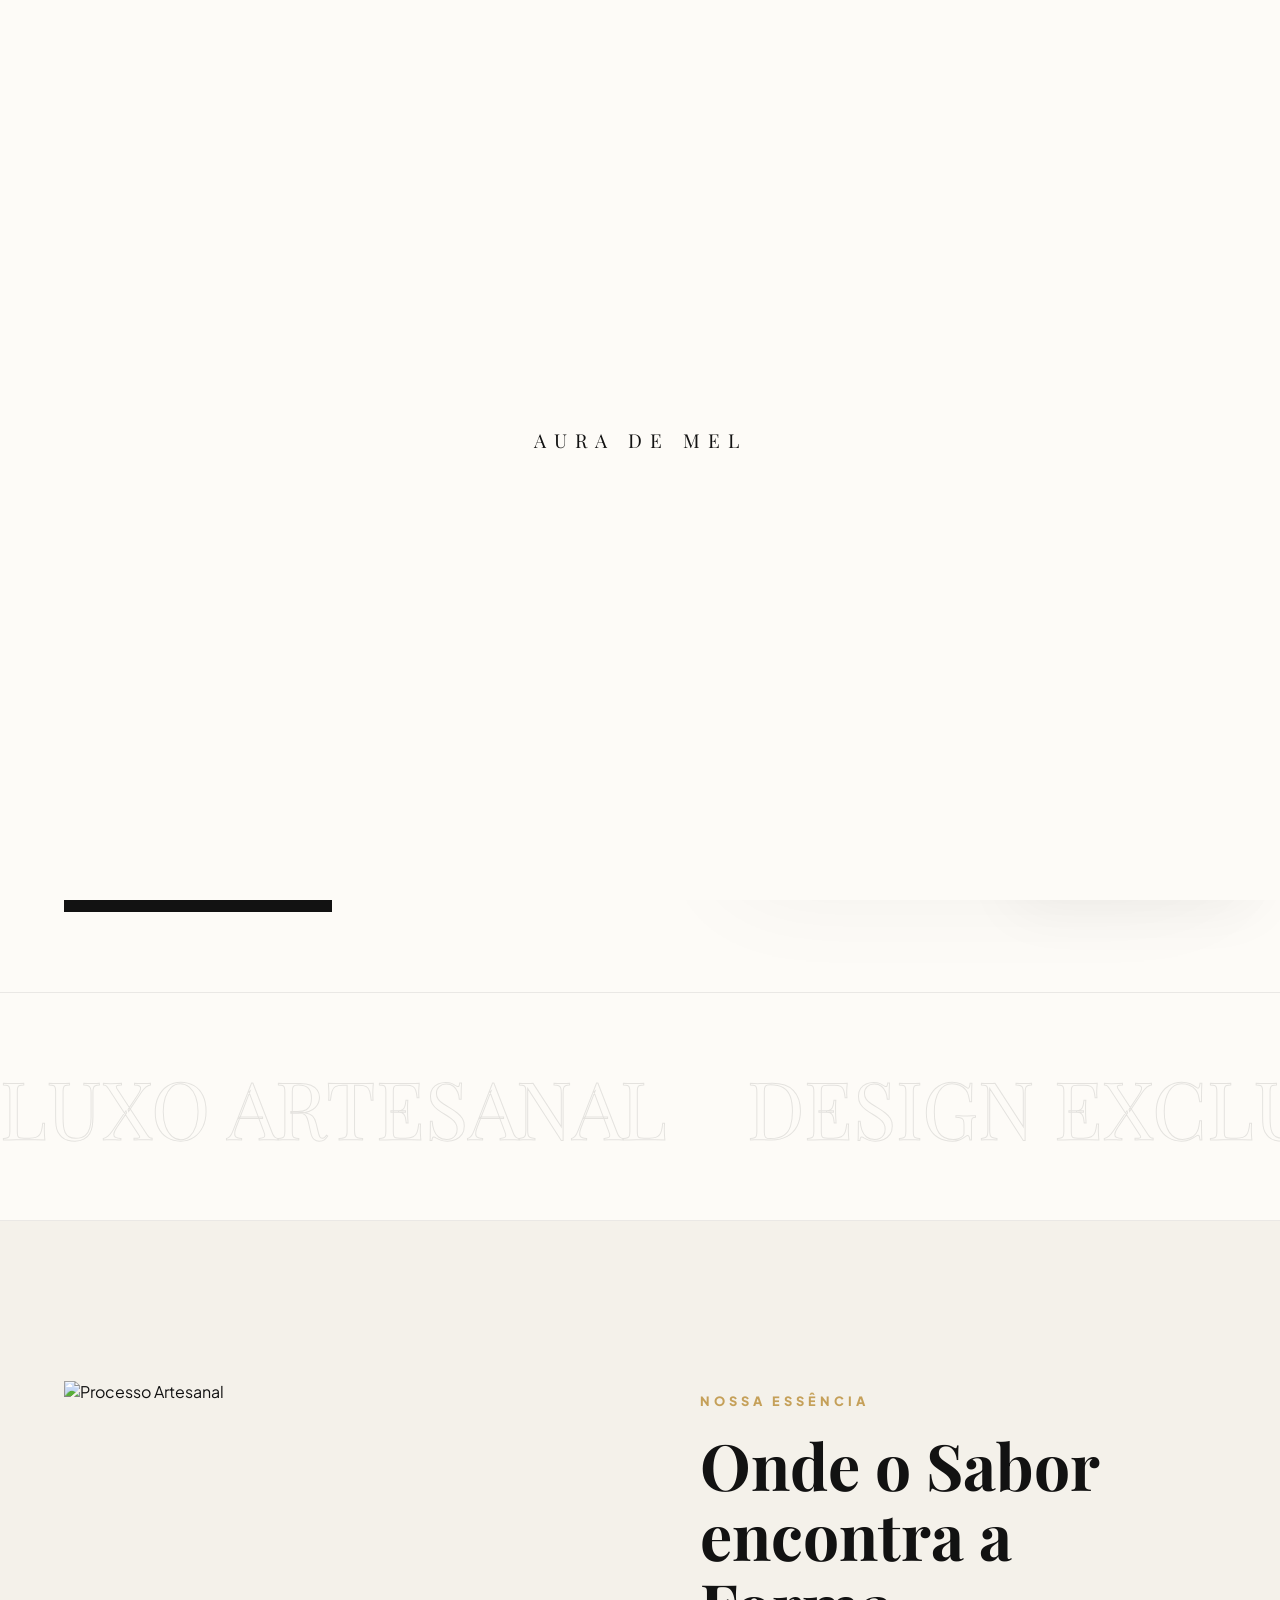
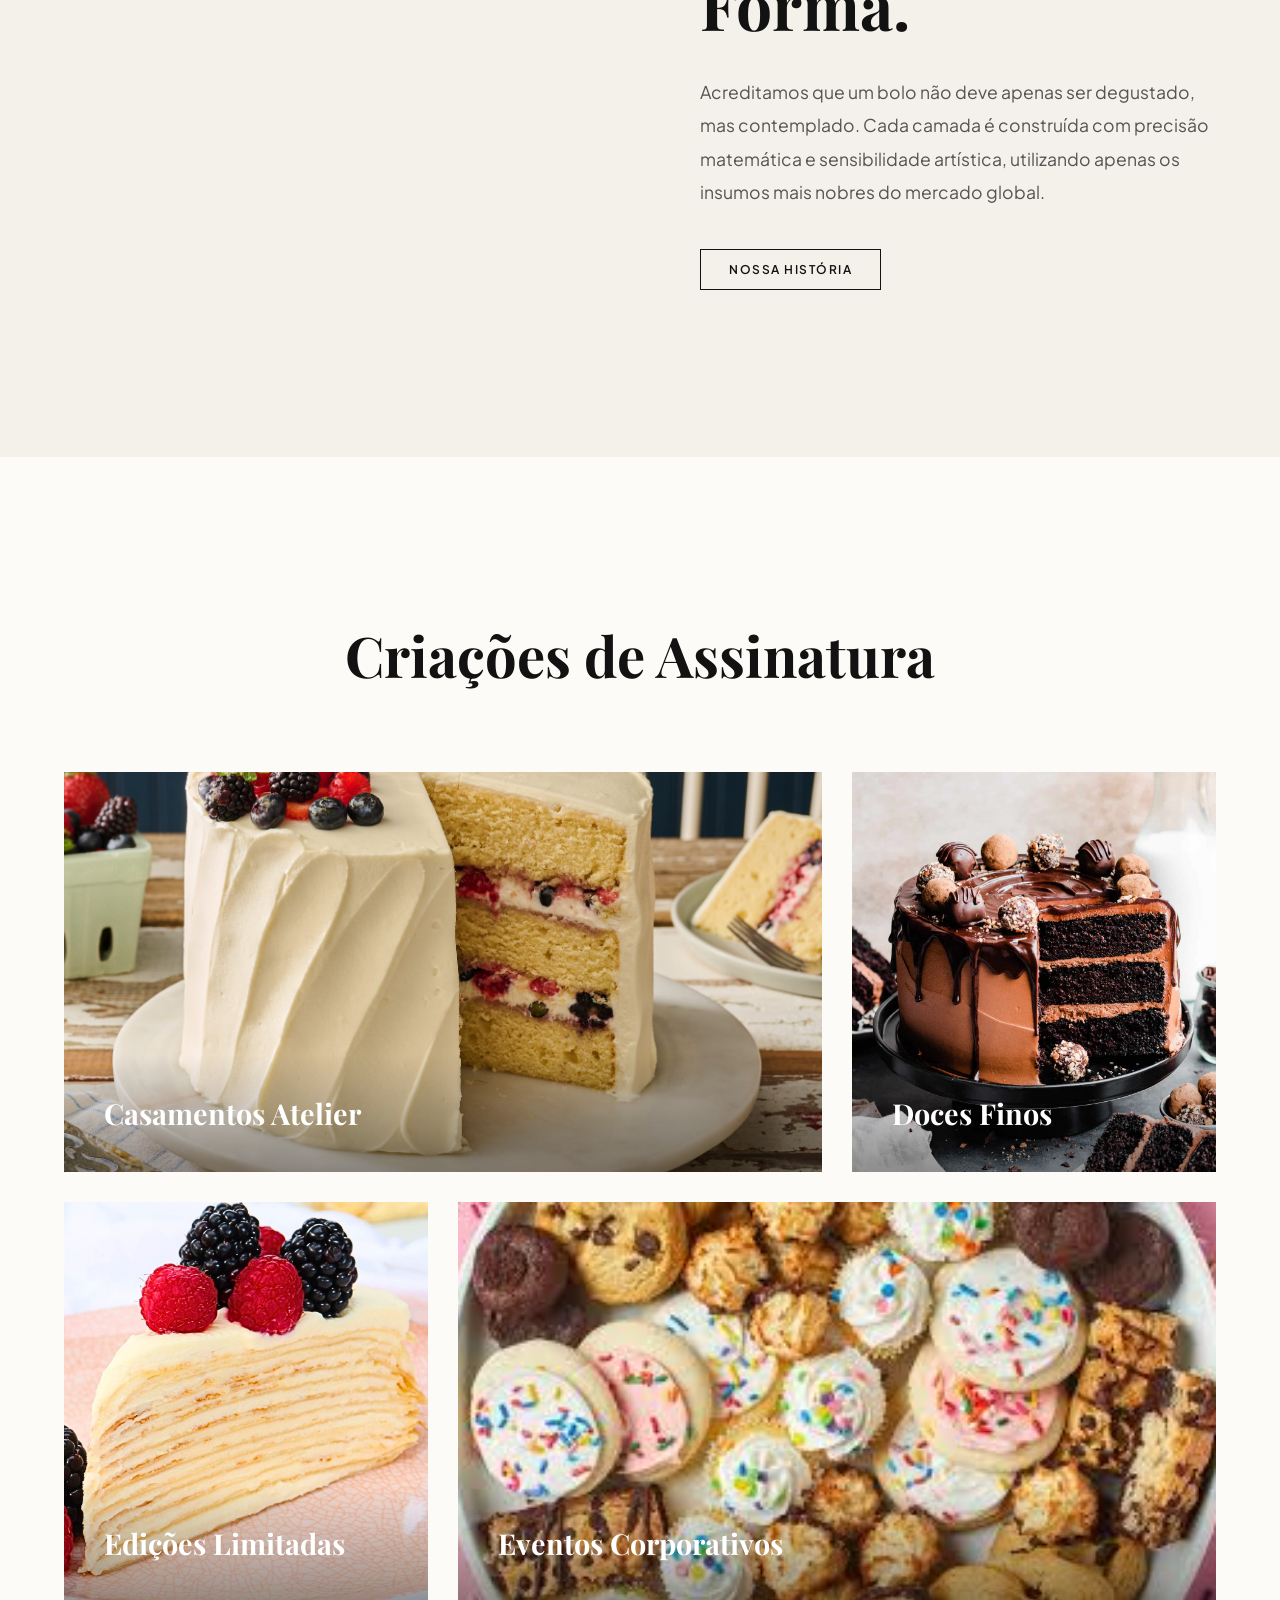
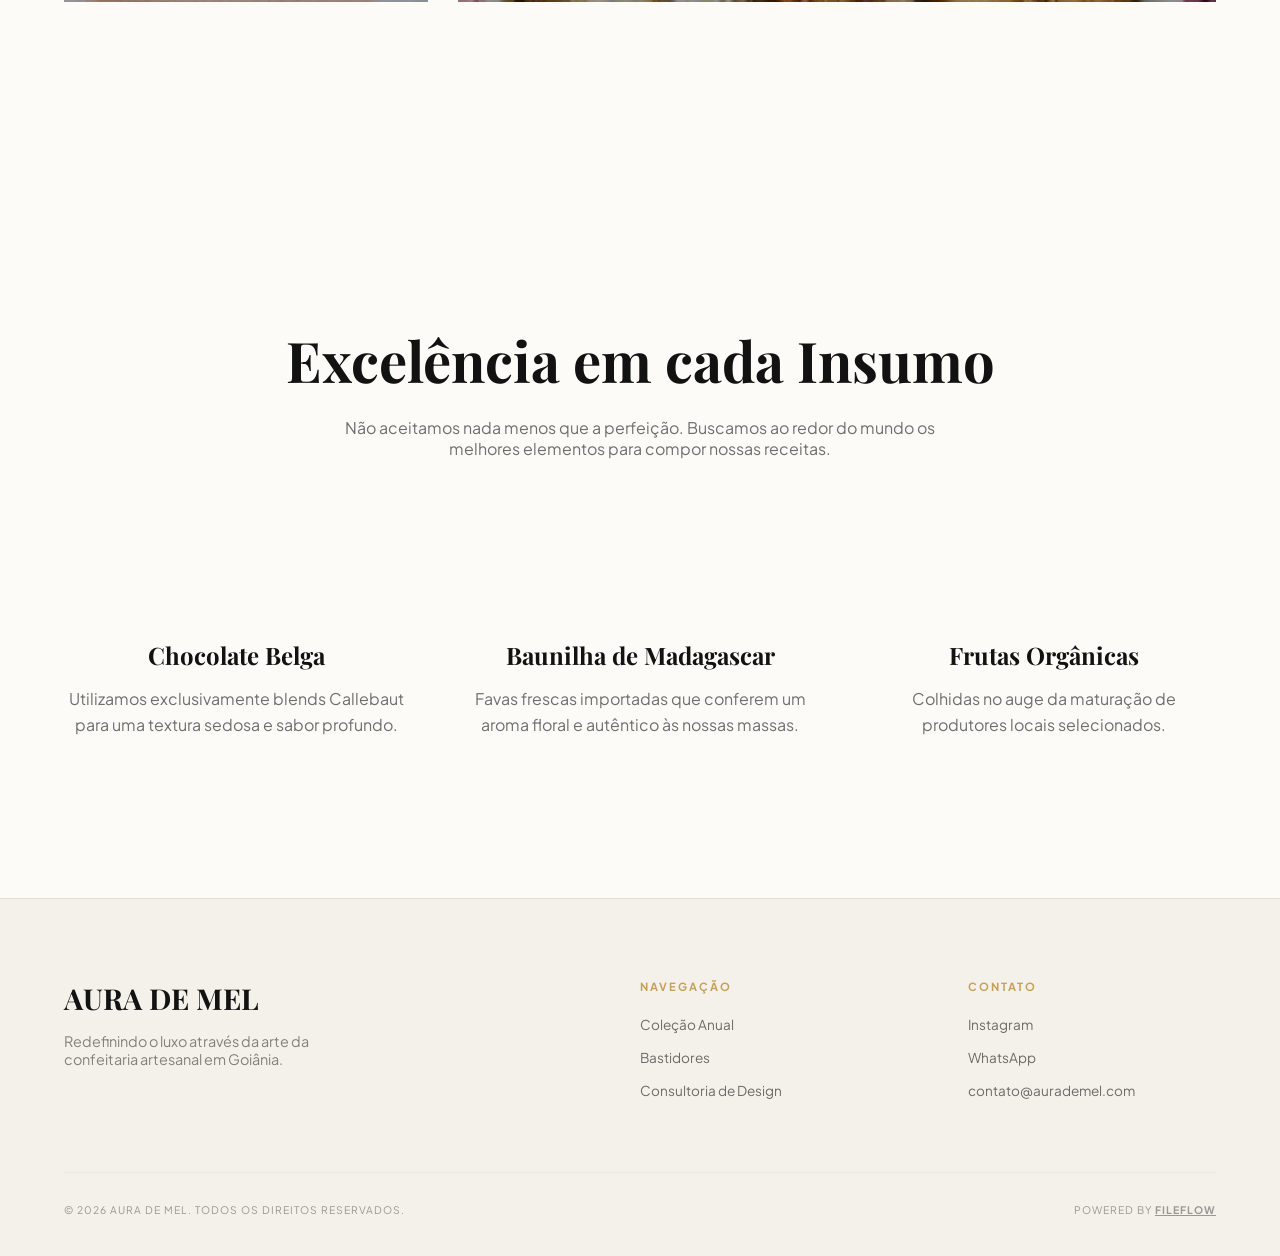
==== commit 6209ee6c: "Update index.html" ====
--- a/index.html
+++ b/index.html
@@ -137,6 +137,23 @@
             .footer-top { gap: 40px; margin-bottom: 40px; }
             .footer-bottom { flex-direction: column; gap: 15px; text-align: center; }
         }
+        .btn-reserve{
+padding:12px 28px;
+background:#121212;
+color:#fff;
+text-decoration:none;
+font-family:var(--font-b);
+font-size:0.75rem;
+font-weight:600;
+letter-spacing:1.5px;
+text-transform:uppercase;
+transition:0.3s;
+display:inline-block;
+}
+
+.btn-reserve:hover{
+background:var(--accent);
+}
     </style>
 
     <script src="https://unpkg.com/lenis@1.1.18/dist/lenis.min.js"></script>
@@ -153,32 +170,38 @@
     </div>
 
     <nav class="nav">
+
         <div class="nav-logo">
-            <a href="index.html">AURA DE MEL</a>
-        </div>
+        <a href="index.html">AURA DE MEL</a>
+        </div>
+        
         <ul class="nav-links">
-            <li><a href="index.html" class="active">Início</a></li>
-            <li><a href="menu.html">Coleção</a></li>
-            <li><a href="gallery.html">O Atelier</a></li>
-            <li><a href="order.html">Encomendas</a></li>
-            <li><a href="contact.html">Contato</a></li>
-        </ul>
+        <li><a href="index.html" class="active">Início</a></li>
+        <li><a href="menu.html">Coleção</a></li>
+        <li><a href="gallery.html">Gallery</a></li>
+        <li><a href="order.html">Encomendas & contato</a></li>
+    </ul>
+        
         <div class="nav-cta">
-            <button class="btn-reserve">Reservar Agora</button>
-            <div class="burger" id="burgerToggle">
-                <span></span>
-                <span></span>
-            </div>
-        </div>
-    </nav>
-
+        
+        <a href="order.html" class="btn-reserve">
+        Fazer Encomenda
+        </a>
+        
+        <div class="burger" id="burgerToggle">
+        <span></span>
+        <span></span>
+        </div>
+        
+        </div>
+        
+        </nav>
     <div class="mobile-nav" id="mobileMenu">
         <ul>
             <li><a href="index.html">Início</a></li>
             <li><a href="menu.html">Coleção</a></li>
-            <li><a href="gallery.html">O Atelier</a></li>
+            <li><a href="gallery.html">Gallery</a></li>
             <li><a href="order.html">Encomendas</a></li>
-            <li><a href="contact.html">Contato</a></li>
         </ul>
     </div>
 
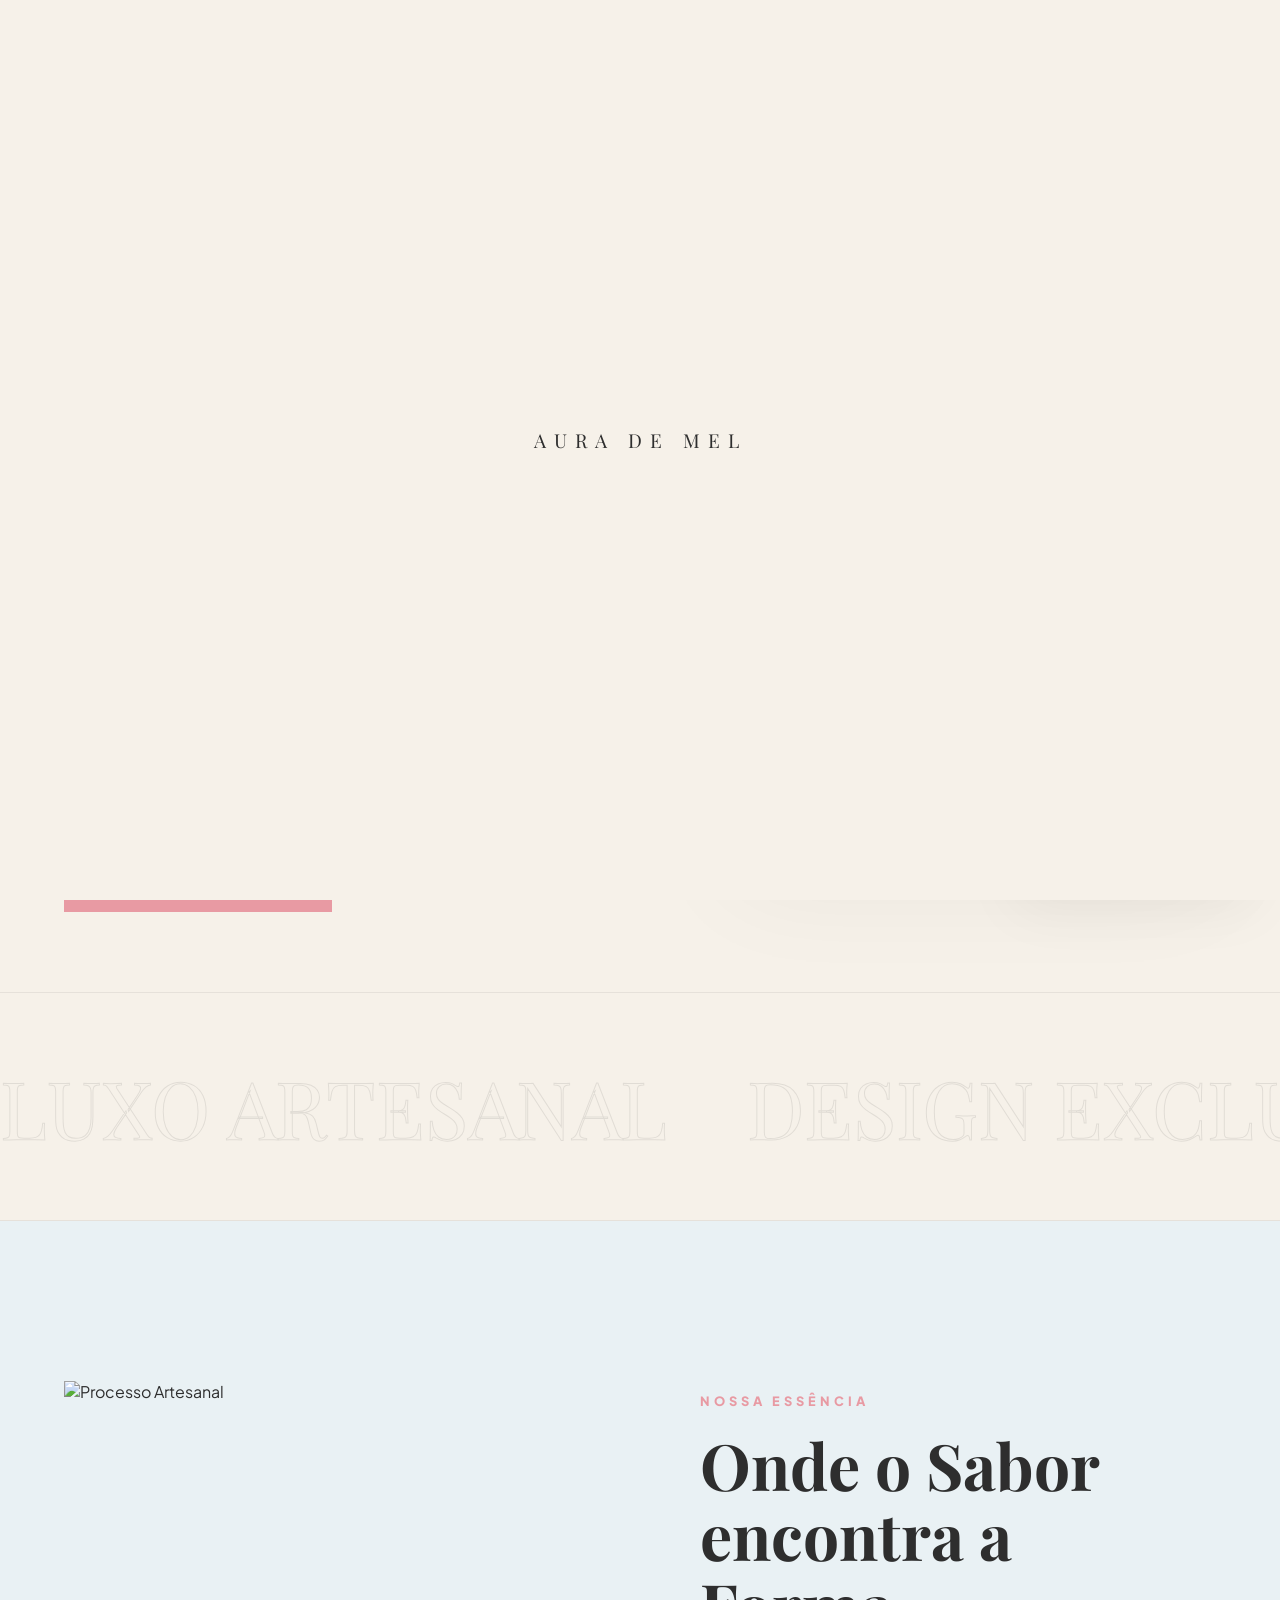
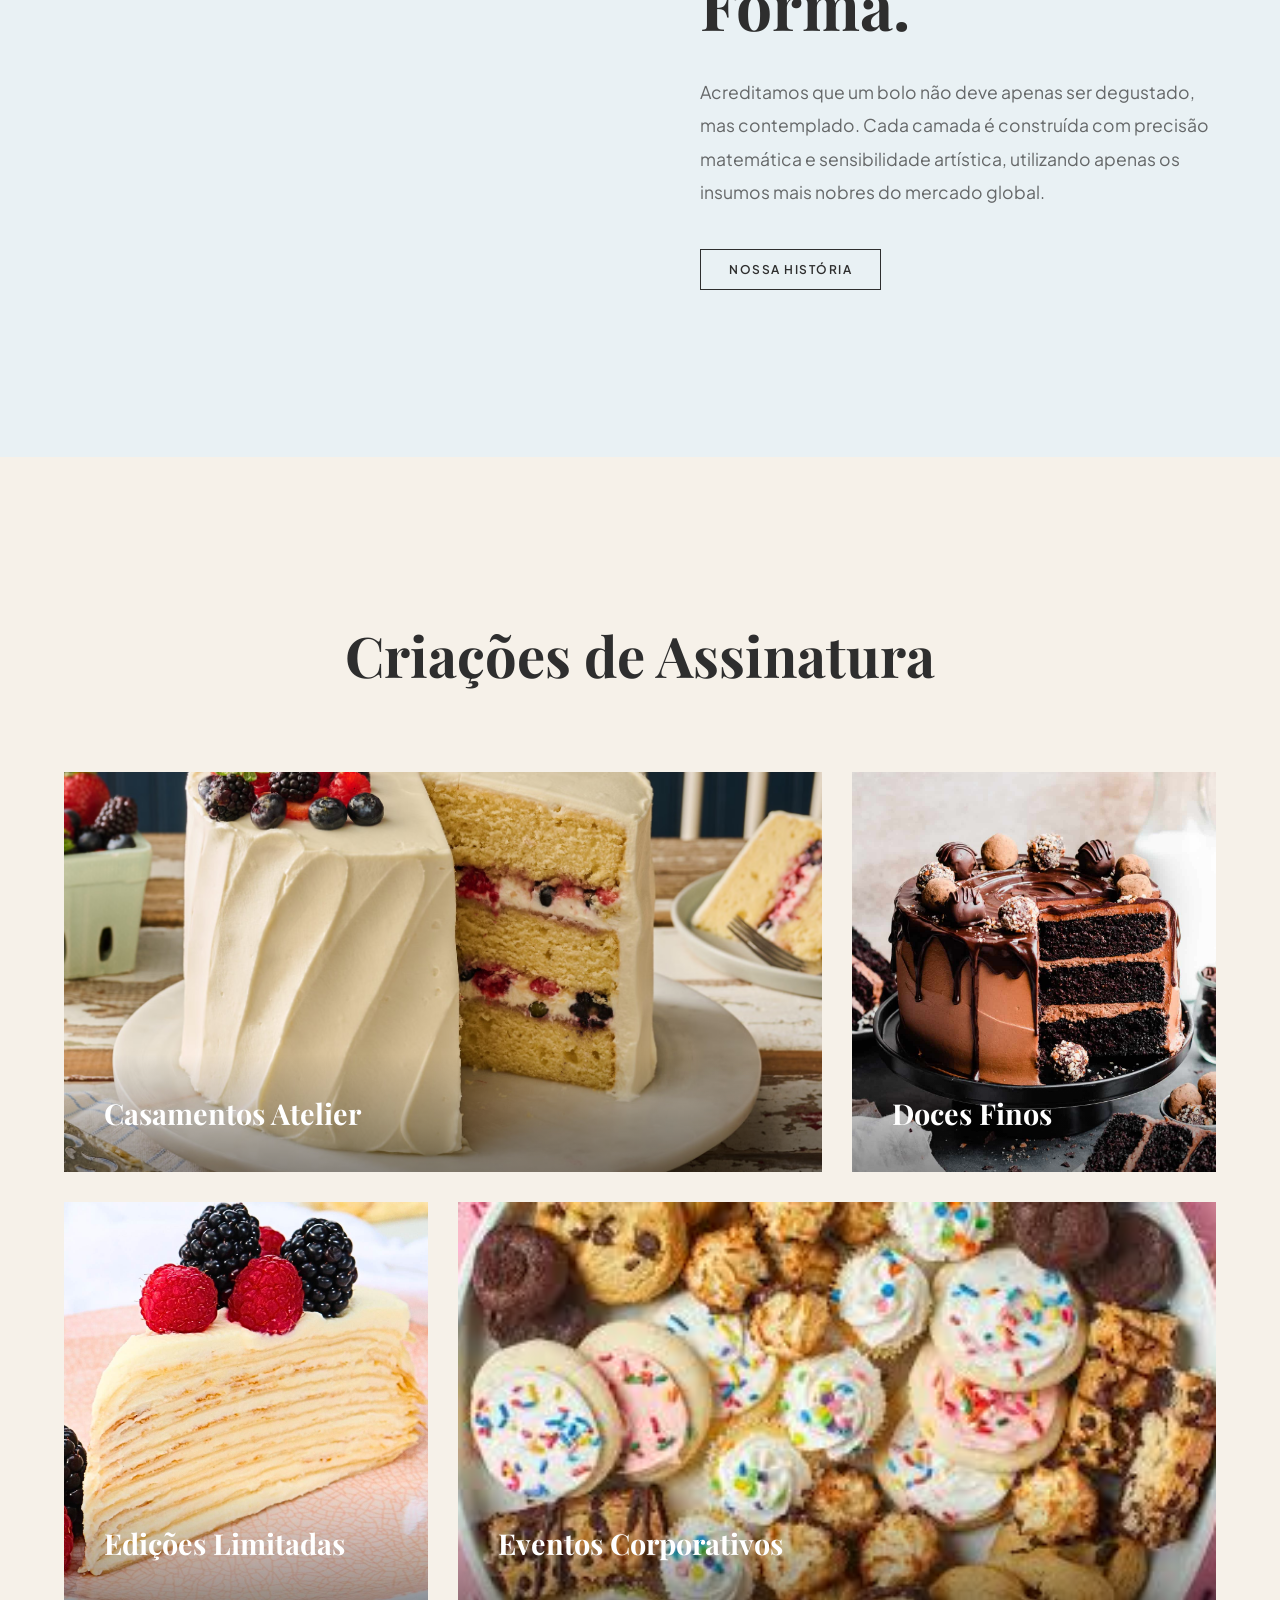
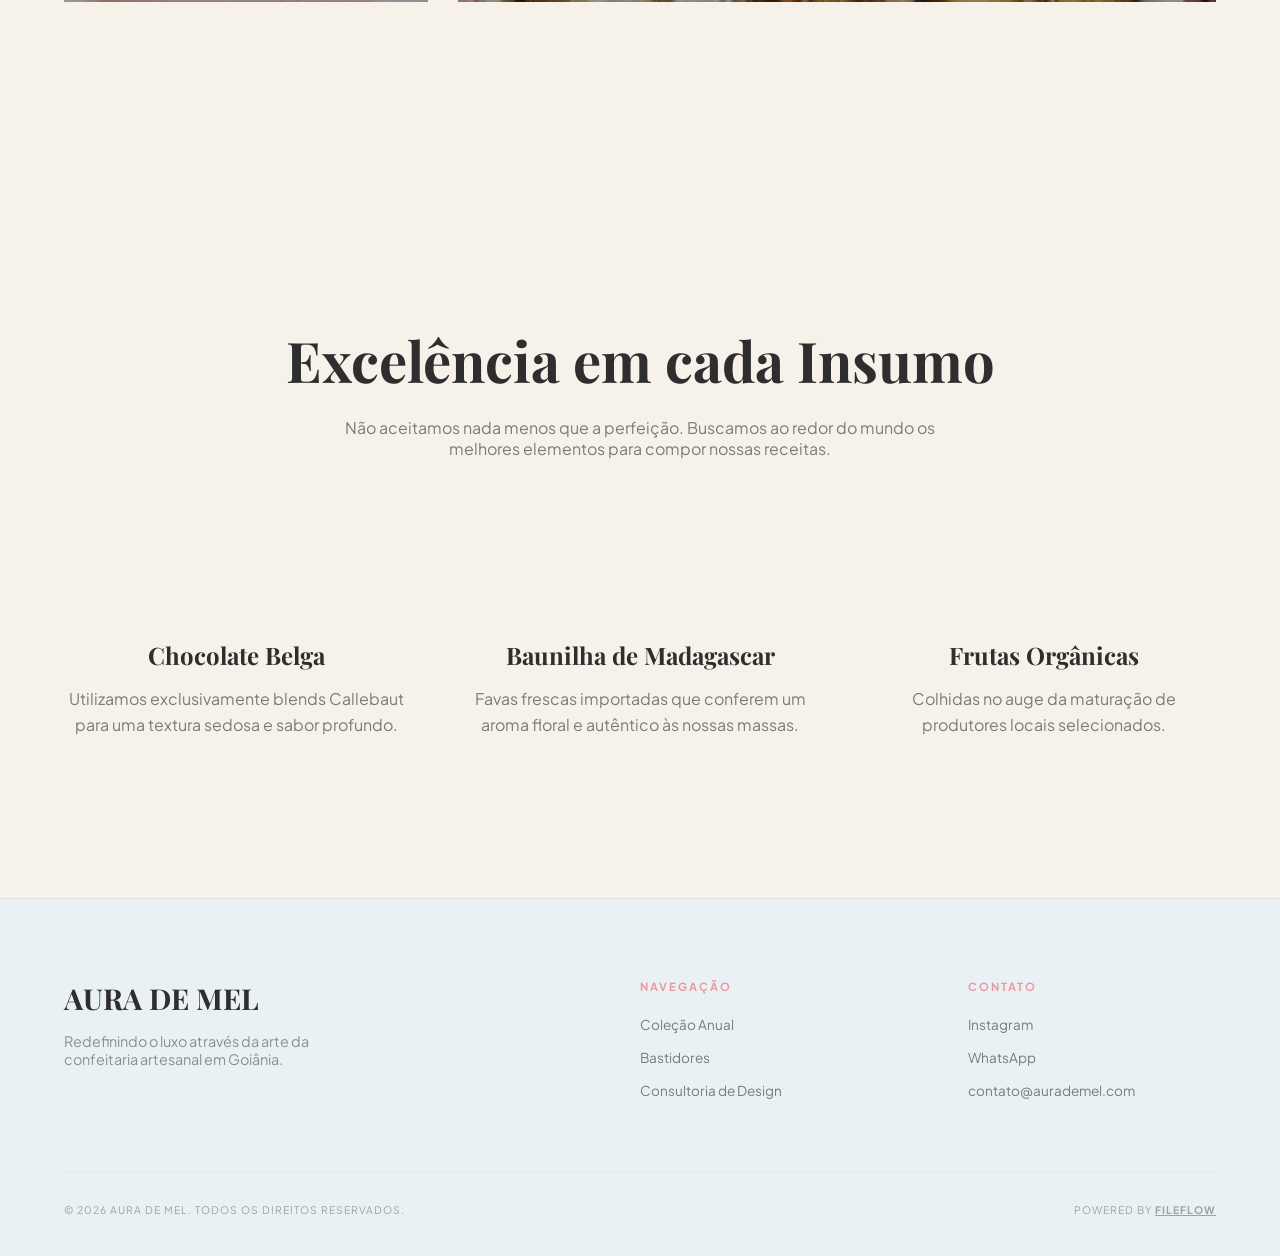
==== commit ad9ea76a: "Update index.html" ====
--- a/index.html
+++ b/index.html
@@ -9,16 +9,17 @@
     <link href="https://fonts.googleapis.com/css2?family=Playfair+Display:ital,wght@0,400..900;1,400..900&family=Plus+Jakarta+Sans:wght@200..800&display=swap" rel="stylesheet">
     
     <style>
-        :root {
-            --bg: #fdfbf7;
-            --text: #121212;
-            --accent: #c5a059;
-            --secondary: #f4f1ea;
-            --border: rgba(18, 18, 18, 0.08);
-            --transition: all 0.7s cubic-bezier(0.19, 1, 0.22, 1);
-            --font-h: "Playfair Display", serif;
-            --font-b: "Plus Jakarta Sans", sans-serif;
-        }
+   :root {
+
+--bg: #f6f1e9; 
+--text: #2e2e2e;    
+--accent: #e89aa3;     
+--secondary: #e9f1f4;    
+--border: rgba(46, 46, 46, 0.08);
+--transition: all 0.7s cubic-bezier(0.19, 1, 0.22, 1);
+--font-h: "Playfair Display", serif;
+--font-b: "Plus Jakarta Sans", sans-serif;
+}
 
         * { margin: 0; padding: 0; box-sizing: border-box; }
         html.lenis { height: auto; }
@@ -39,7 +40,7 @@
         .loader-bar { width: 0%; height: 1px; background: var(--text); }
 
         /* Navigation */
-        .nav { position: fixed; top: 0; width: 100%; padding: 25px 5%; display: flex; justify-content: space-between; align-items: center; z-index: 1000; background: rgba(253, 251, 247, 0.85); backdrop-filter: blur(20px); border-bottom: 1px solid var(--border); }
+        .nav { position: fixed; top: 0; width: 100%; padding: 25px 5%; display: flex; justify-content: space-between; align-items: center; z-index: 1000; background: rgba(246, 241, 233, 0.9); backdrop-filter: blur(20px); border-bottom: 1px solid var(--border); }
         .nav-logo a { font-family: var(--font-h); font-weight: 800; font-size: 1.4rem; text-decoration: none; color: var(--text); letter-spacing: 2px; }
         
         .nav-links { display: flex; gap: 35px; list-style: none; }
@@ -73,7 +74,7 @@
         .hero-visual { position: relative; }
         .main-img-wrap { width: 100%; aspect-ratio: 4/5; overflow: hidden; box-shadow: 0 50px 100px rgba(0,0,0,0.05); }
         .main-img-wrap img { width: 100%; height: 100%; object-fit: cover; }
-        .float-card { position: absolute; background: #fff; padding: 25px; bottom: -40px; right: -40px; box-shadow: 0 30px 60px rgba(0,0,0,0.05); border: 1px solid var(--border); z-index: 5; }
+        .float-card { position: absolute; background: #e89aa3; padding: 25px; bottom: -40px; right: -40px; box-shadow: 0 30px 60px rgba(0,0,0,0.05); border: 1px solid var(--border); z-index: 5; }
         .float-card h4 { font-family: var(--font-h); font-size: 1.2rem; margin-bottom: 5px; }
         .float-card p { font-size: 0.8rem; opacity: 0.5; letter-spacing: 1px; text-transform: uppercase; }
 
@@ -137,9 +138,10 @@
             .footer-top { gap: 40px; margin-bottom: 40px; }
             .footer-bottom { flex-direction: column; gap: 15px; text-align: center; }
         }
-        .btn-reserve{
+
+.btn-reserve{
 padding:12px 28px;
-background:#121212;
+background:#e89aa3;
 color:#fff;
 text-decoration:none;
 font-family:var(--font-b);
@@ -395,3 +397,4 @@
     </script>
 </body>
 </html>
+
